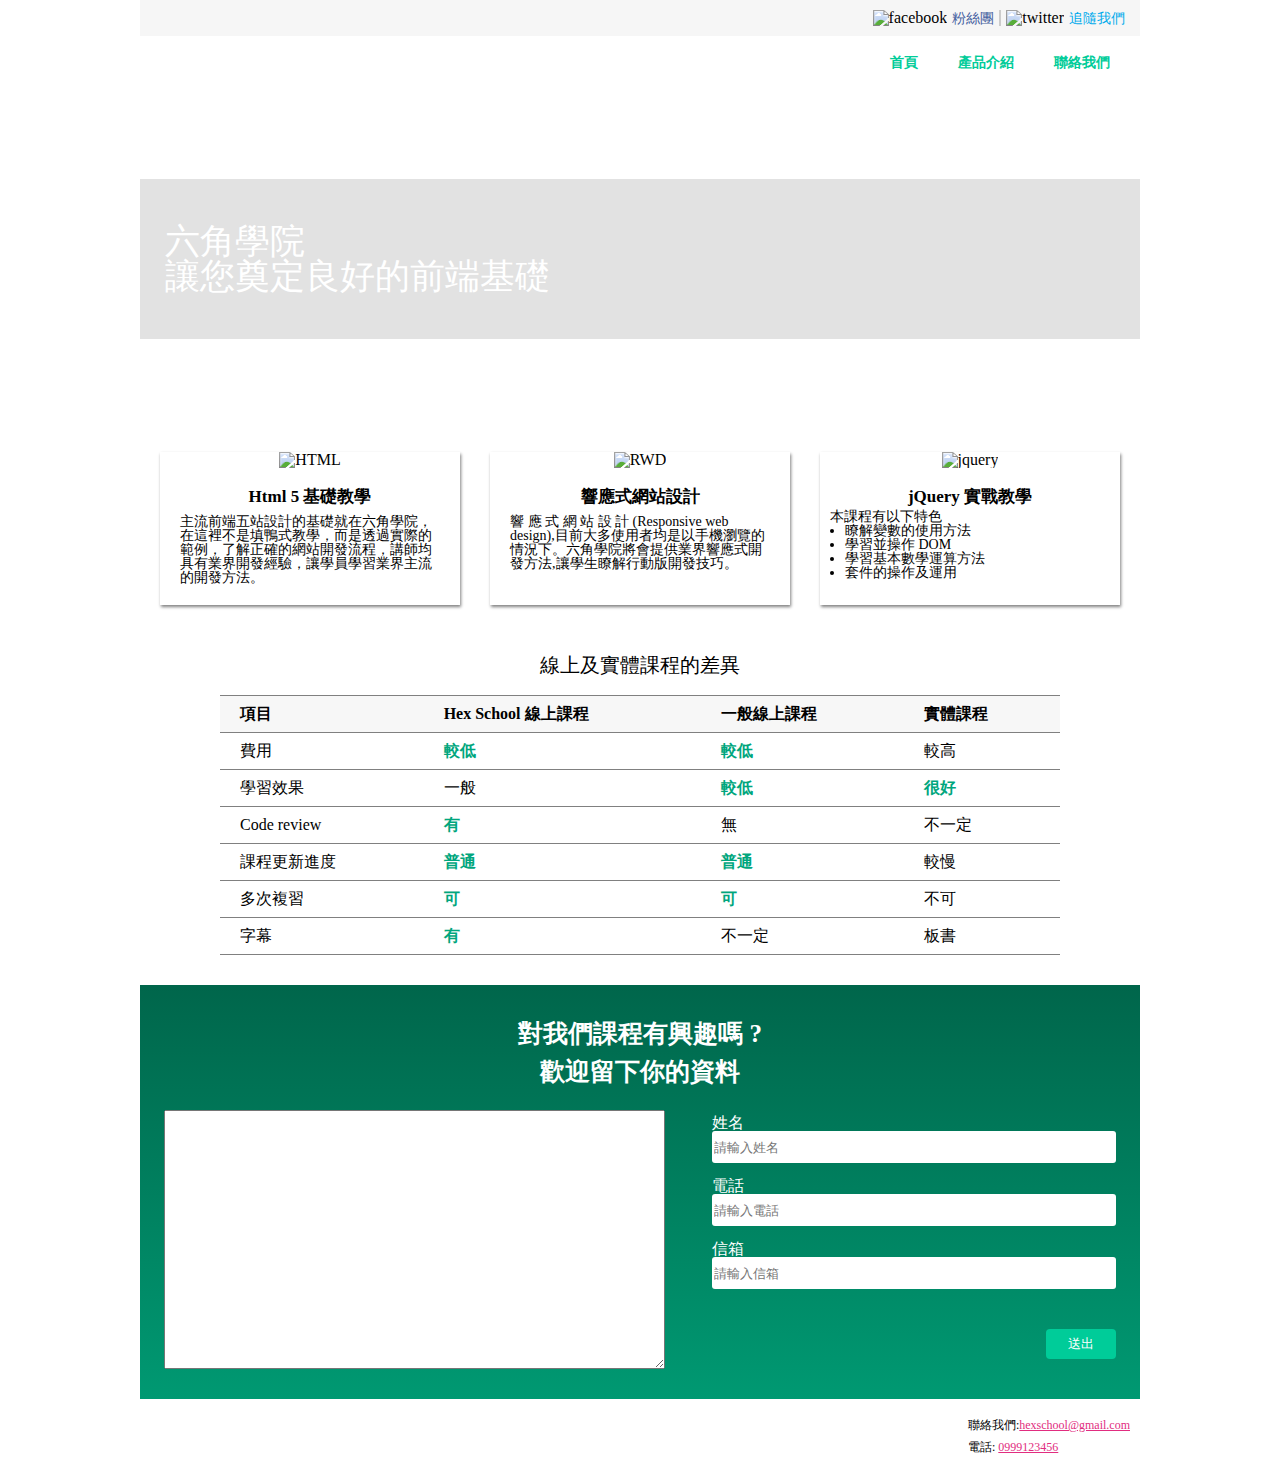
==== index.html @ 3ede61fe "Create index.html" ====
<!DOCTYPE html>
<html lang="en">
  <head>
    <meta charset="UTF-8" />
    <meta http-equiv="X-UA-Compatible" content="IE=edge" />
    <meta name="viewport" content="width=device-width, initial-scale=1.0" />
    <title>最終作業html</title>
    <link rel="stylesheet" href="L1.css" />
    <link rel="shortcut icon" href="https://www.hexschool.com/favicon.ico" />
  </head>
  <body>
    <div class="wrap">
      <div class="topbar">
        <ul class="fan">
          <div class="fb">
            <li>
              <img
                src="https://raw.githubusercontent.com/hexschool/HTMLHWSource/master/singlePage/facebookIcon.png"
                alt="facebook"
              /><a href="#">粉絲團</a>
            </li>
          </div>
          <div class="tw">
            <li>
              <img
                src="https://raw.githubusercontent.com/hexschool/HTMLHWSource/master/singlePage/twitterIcon.png"
                alt="twitter"
              /><a href="#">追隨我們</a>
            </li>
          </div>
        </ul>
      </div>
      <div class="menu">
        <h1><a href="">Hex School</a></h1>
        <ul>
          <li><a href="">首頁</a></li>
          <li><a href="">產品介紹</a></li>
          <li><a href="">聯絡我們</a></li>
        </ul>
      </div>
      <div class="background">
        <div class="slogon">
          <h2>六角學院 <br />讓您奠定良好的前端基礎</h2>
        </div>
      </div>
      <div class="content">
        <ul class="course">
          <li class="course-item">
            <img
              src="https://raw.githubusercontent.com/hexschool/HTMLHWSource/master/singlePage/html.png"
              alt="HTML"
            />
            <h2>Html 5 基礎教學</h2>
            <p>
              主流前端五站設計的基礎就在六角學院，在這裡不是填鴨式教學，而是透過實際的範例，了解正確的網站開發流程，講師均具有業界開發經驗，讓學員學習業界主流的開發方法。
            </p>
          </li>

          <li class="course-item">
            <img
              src="https://raw.githubusercontent.com/hexschool/HTMLHWSource/master/singlePage/rwd.png"
              alt="RWD"
            />
            <h2>響應式網站設計</h2>
            <p>
              響 應 式 網 站 設 計 (Responsive web
              design),目前大多使用者均是以手機瀏覽的情況下。六角學院將會提供業界響應式開發方法,讓學生瞭解行動版開發技巧。
            </p>
          </li>

          <li class="course-item">
            <img
              src="https://raw.githubusercontent.com/hexschool/HTMLHWSource/master/singlePage/jQuery.png"
              alt="jquery"
            />
            <h2>jQuery 實戰教學</h2>
            <ul class="item-list">
              <h3>本課程有以下特色</h3>
              <li>瞭解變數的使用方法</li>
              <li>學習並操作 DOM</li>
              <li>學習基本數學運算方法</li>
              <li>套件的操作及運用</li>
            </ul>
          </li>
        </ul>
      </div>
      <div class="table">
        <h2>線上及實體課程的差異</h2>
        <table class="price">
          <tr>
            <!-- tr列 -->
            <th>項目</th>
            <th>Hex School 線上課程</th>
            <th>一般線上課程</th>
            <th>實體課程</th>
          </tr>
          <!-- th標題欄位 -->
          <tr>
            <td>費用</td>
            <!--td欄-->
            <td class="green">較低</td>
            <td class="green">較低</td>
            <td>較高</td>
          </tr>
          <tr>
            <td>學習效果</td>
            <td>一般</td>
            <td class="green">較低</td>
            <td class="green">很好</td>
          </tr>
          <tr>
            <td>Code review</td>
            <td class="green">有</td>
            <td>無</td>
            <td>不一定</td>
          </tr>
          <tr>
            <td>課程更新進度</td>
            <td class="green">普通</td>
            <td class="green">普通</td>
            <td>較慢</td>
          </tr>
          <tr>
            <td>多次複習</td>
            <td class="green">可</td>
            <td class="green">可</td>
            <td>不可</td>
          </tr>
          <tr>
            <td>字幕</td>
            <td class="green">有</td>
            <td>不一定</td>
            <td>板書</td>
          </tr>
        </table>
      </div>
      <div class="form">
        <h2>
          對我們課程有興趣嗎 ?
          <br />
          歡迎留下你的資料
        </h2>

        <form action="/L1/L1.html">
          <div class="info">
            <textarea
              name="content-form"
              id="content-form"
              cols="60"
              rows="15"
            ></textarea>

            <div class="personal-info">
              <label for="name">姓名</label>
              <input
                placeholder="請輸入姓名"
                type="text"
                name="name"
                id="name"
              />
              <label for="tel">電話</label>
              <input placeholder="請輸入電話" type="text" name="tel" id="tel" />
              <label for="mail">信箱</label>
              <input
                placeholder="請輸入信箱"
                type="text"
                name="mail"
                id="mail"
              />
              <div class="btnarea">
                <input class="btn" type="submit" value="送出" />
              </div>
            </div>
          </div>
        </form>
      </div>

      <div class="footer">
        <div class="footerlogo">
          <h2><a href="">Hex school</a></h2>
        </div>
        <div class="footer-info">
          <ul>
            <li>聯絡我們:<a href="#">hexschool@gmail.com</a></li>
            <li>電話: <a href="#">0999123456</a></li>
          </ul>
        </div>
      </div>
    </div>
  </body>
</html>
---- L1.css ----
html,
body,
div,
span,
applet,
object,
iframe,
h1,
h2,
h3,
h4,
h5,
h6,
p,
blockquote,
pre,
a,
abbr,
acronym,
address,
big,
cite,
code,
del,
dfn,
em,
img,
ins,
kbd,
q,
s,
samp,
small,
strike,
strong,
sub,
sup,
tt,
var,
b,
u,
i,
center,
dl,
dt,
dd,
ol,
ul,
li,
fieldset,
form,
label,
legend,
table,
caption,
tbody,
tfoot,
thead,
tr,
th,
td,
article,
aside,
canvas,
details,
embed,
figure,
figcaption,
footer,
header,
hgroup,
menu,
nav,
output,
ruby,
section,
summary,
time,
mark,
audio,
video {
  margin: 0;
  padding: 0;
  border: 0;
  font-size: 100%;
  font: inherit;
  vertical-align: baseline;
}
/* HTML5 display-role reset for older browsers */
article,
aside,
details,
figcaption,
figure,
footer,
header,
hgroup,
menu,
nav,
section {
  display: block;
}
body {
  line-height: 1;
}
ol,
ul {
  list-style: none;
}
blockquote,
q {
  quotes: none;
}
blockquote:before,
blockquote:after,
q:before,
q:after {
  content: '';
  content: none;
}
table {
  border-collapse: collapse;
  border-spacing: 0;
}
/* 
* {
  outline: 1px solid black;
} */

.wrap {
  width: 1000px;
  margin: 0 auto;
  display: flex;
  flex-direction: column;
}
.fan {
  display: flex;
  justify-content: flex-end;
  background-color: #f6f6f6;
  padding: 10px 15px;
}
.fan img {
  vertical-align: text-bottom;
  margin-right: 5px;
}
.fan li a {
  text-decoration: none;
  font-size: 14px;
}
.fb {
  padding-right: 5px;
  border-right: 2px solid #cccccc;
}
.tw {
  padding-left: 5px;
}
.fb a {
  color: #4460a0;
}
.tw a {
  color: #00aaec;
}
.fan a:hover {
  color: red;
}
.menu {
  display: flex;
  justify-content: space-between;
  align-items: flex-end;
  padding: 0 10px;
}
.menu h1 a {
  width: 244px;
  height: 50px;
  display: block;
  background-image: url('https://raw.githubusercontent.com/hexschool/HTMLHWSource/master/singlePage/logo.png');
  background-repeat: no-repeat;
  text-indent: 101%; /*縮排*/
  overflow: hidden;
  white-space: nowrap;
}
.menu ul {
  display: flex;
  justify-content: center;
  height: 50px;
}
.menu ul li {
  padding: 10px 0;
}
.menu li a {
  display: block;
  font-weight: bold;
  font-size: 14px;
  margin: 0 10px;
  padding: 10px 10px;
  text-decoration: none;
  color: #00cc99;
}

.menu li a:hover {
  border-bottom: 3px solid #00cc99;
}

.background {
  width: 1000px;
  height: 346px;
  background: url('https://raw.githubusercontent.com/hexschool/HTMLHWSource/master/singlePage/banner.png');
  display: flex;
  flex-direction: column;
  justify-content: center;
}
.slogon {
  width: 1000px;
  height: 160px;
  background-color: rgba(0, 0, 0, 0.115);
  display: flex;
  flex-direction: column;
  justify-content: center;
}
.slogon h2 {
  color: white;
  font-size: 35px;
  padding-left: 25px;
}
.content {
  padding: 20px;
}
.course {
  display: flex;
  justify-content: space-between;
}
.course-item {
  width: 300px;
  display: flex;
  flex-direction: column;
  align-items: center;
  box-shadow: 1px 2px 3px gray;
}

.course-item p {
  padding: 0 20px;
  margin: 5px 0 20px 0;
  font-size: 14px;
}

.course-item h2 {
  padding: 5px 0;
  font-size: 17px;
  font-weight: bold;
  margin-top: 15px;
}

.course-item h3 {
  margin-left: -15px;
  font-size: 14px;
}

.item-list {
  font-size: 14px;
  width: 250px;
  list-style: disc;
  text-align: left;
}
.table {
  margin: 0 auto;
  margin: 30px 0;
  display: flex;
  flex-direction: column;
  align-items: center;
}
.table h2 {
  margin-bottom: 20px;
  font-size: 20px;
}
.price {
  width: 840px;
  font-size: 16px;
}
.price tr {
  border-top: 1px solid gray;
  border-bottom: 1px solid gray;
  padding: 10px;
}
.price th {
  background: #f7f7f7;
  font-weight: bold;
}
.price th,
td {
  text-align: left;
  padding: 10px 20px;
}
.green {
  color: #00a67d;
  font-weight: bold;
}
.form {
  width: 1000px;
  background: linear-gradient(#00664b, #009972);
  padding: 30px 0px;
  color: #fff;
}
.form h2 {
  margin-bottom: 20px;
  text-align: center;
  line-height: 1.5;
  font-size: 25px;
  font-weight: bold;
}
.info {
  display: flex;
  justify-content: space-around;
  width: 1000px;
}
.personal-info {
  display: flex;
  flex-direction: column;
}

.personal-info input {
  width: 400px;
  height: 30px;
  margin-bottom: 10px;
  border-radius: 3px;
  border: 0px solid #007659;
}
.personal-info label {
  margin: 5px 0 0 0;
  display: flex;
}
.personal-info .btn {
  margin-top: 30px;
  width: 70px;
  height: 30px;
  border-radius: 4px;
  border: 0px solid #00cc99;
  color: white;
  background: #00cc99;
  cursor: pointer;
}
.btn:hover {
  background: white;
  color: #00cc99;
}
.personal-info .btnarea {
  display: flex;
  justify-content: flex-end;
}

.footer {
  display: flex;
  justify-content: space-between;
  padding: 10px;
}
.footerlogo h2 a {
  width: 171px;
  height: 36px;
  display: block;
  background-image: url('https://raw.githubusercontent.com/hexschool/HTMLHWSource/master/singlePage/footerLogo.png');
  text-indent: 101%; /*縮排*/
  overflow: hidden;
  white-space: nowrap;
}
.footer-info li {
  font-size: 12px;
  margin: 10px 0;
}
.footer-info a {
  color: #e12d80;
}
.footer-info a:hover {
  color: blue;
}
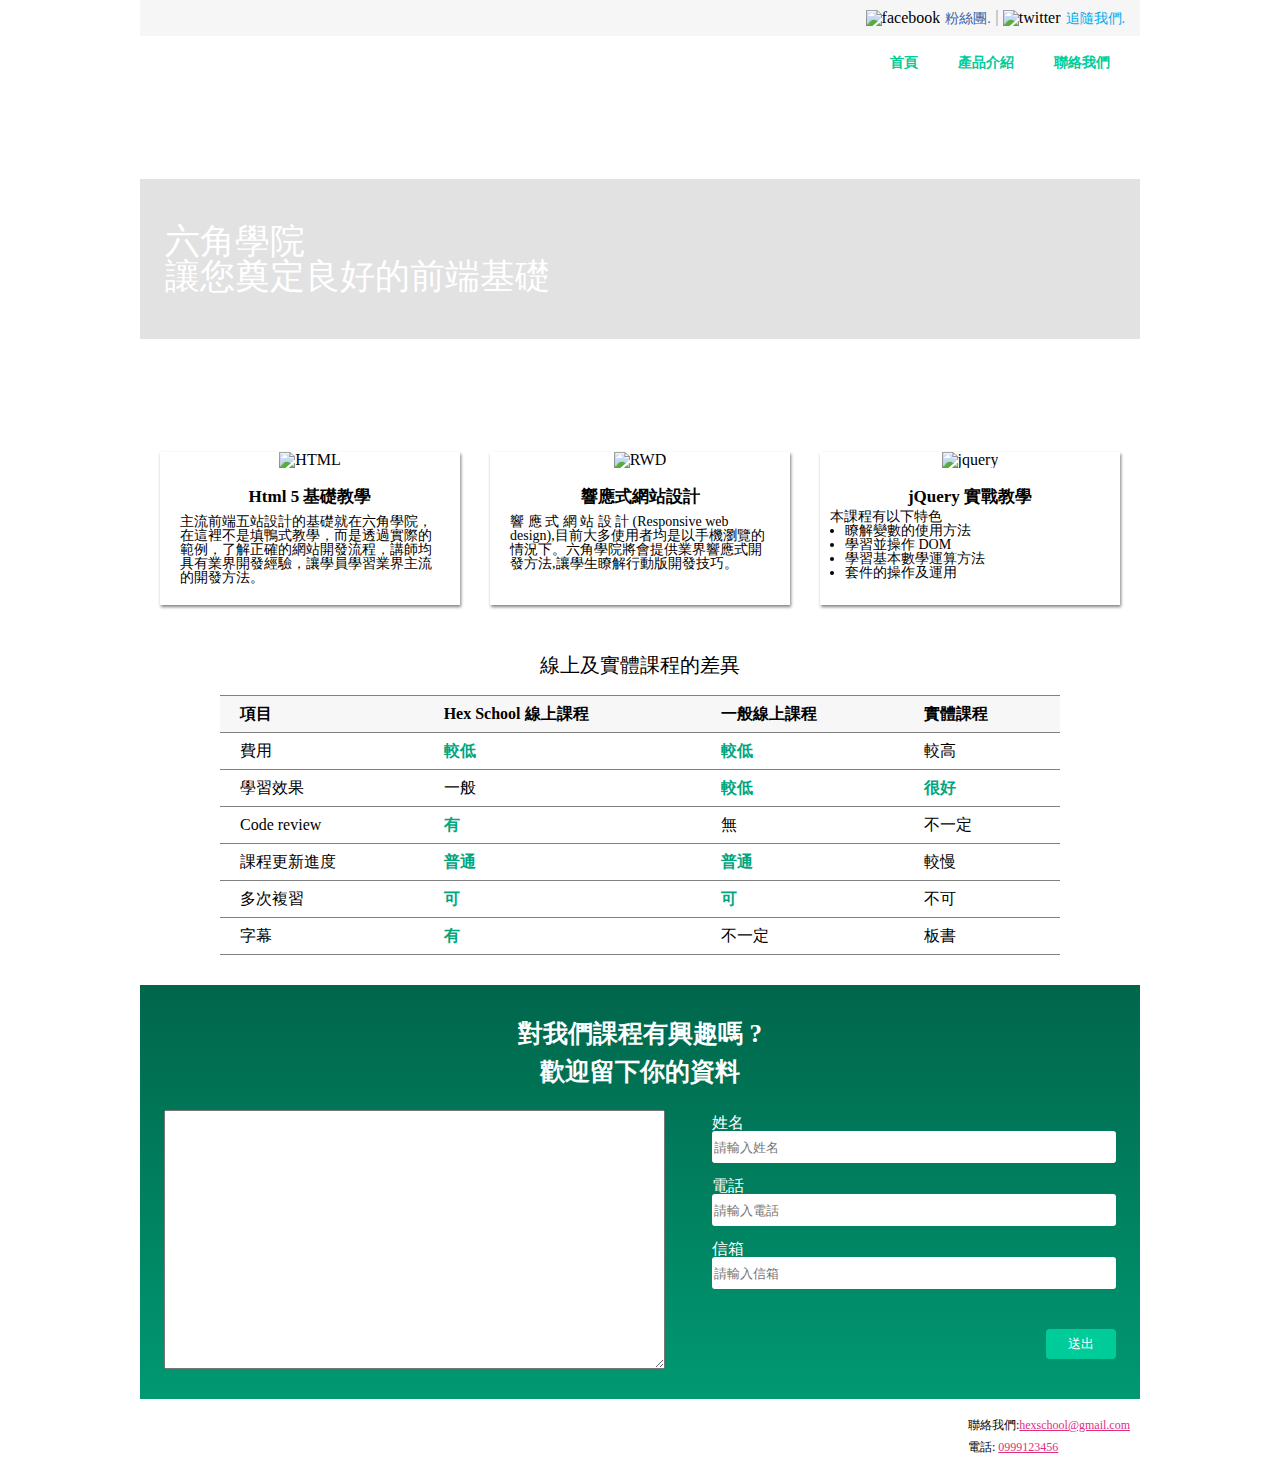
==== commit c66d7279: "Update index.html" ====
--- a/index.html
+++ b/index.html
@@ -17,7 +17,7 @@
               <img
                 src="https://raw.githubusercontent.com/hexschool/HTMLHWSource/master/singlePage/facebookIcon.png"
                 alt="facebook"
-              /><a href="#">粉絲團</a>
+              /><a href="#">粉絲團.</a>
             </li>
           </div>
           <div class="tw">
@@ -25,7 +25,7 @@
               <img
                 src="https://raw.githubusercontent.com/hexschool/HTMLHWSource/master/singlePage/twitterIcon.png"
                 alt="twitter"
-              /><a href="#">追隨我們</a>
+              /><a href="#">追隨我們.</a>
             </li>
           </div>
         </ul>
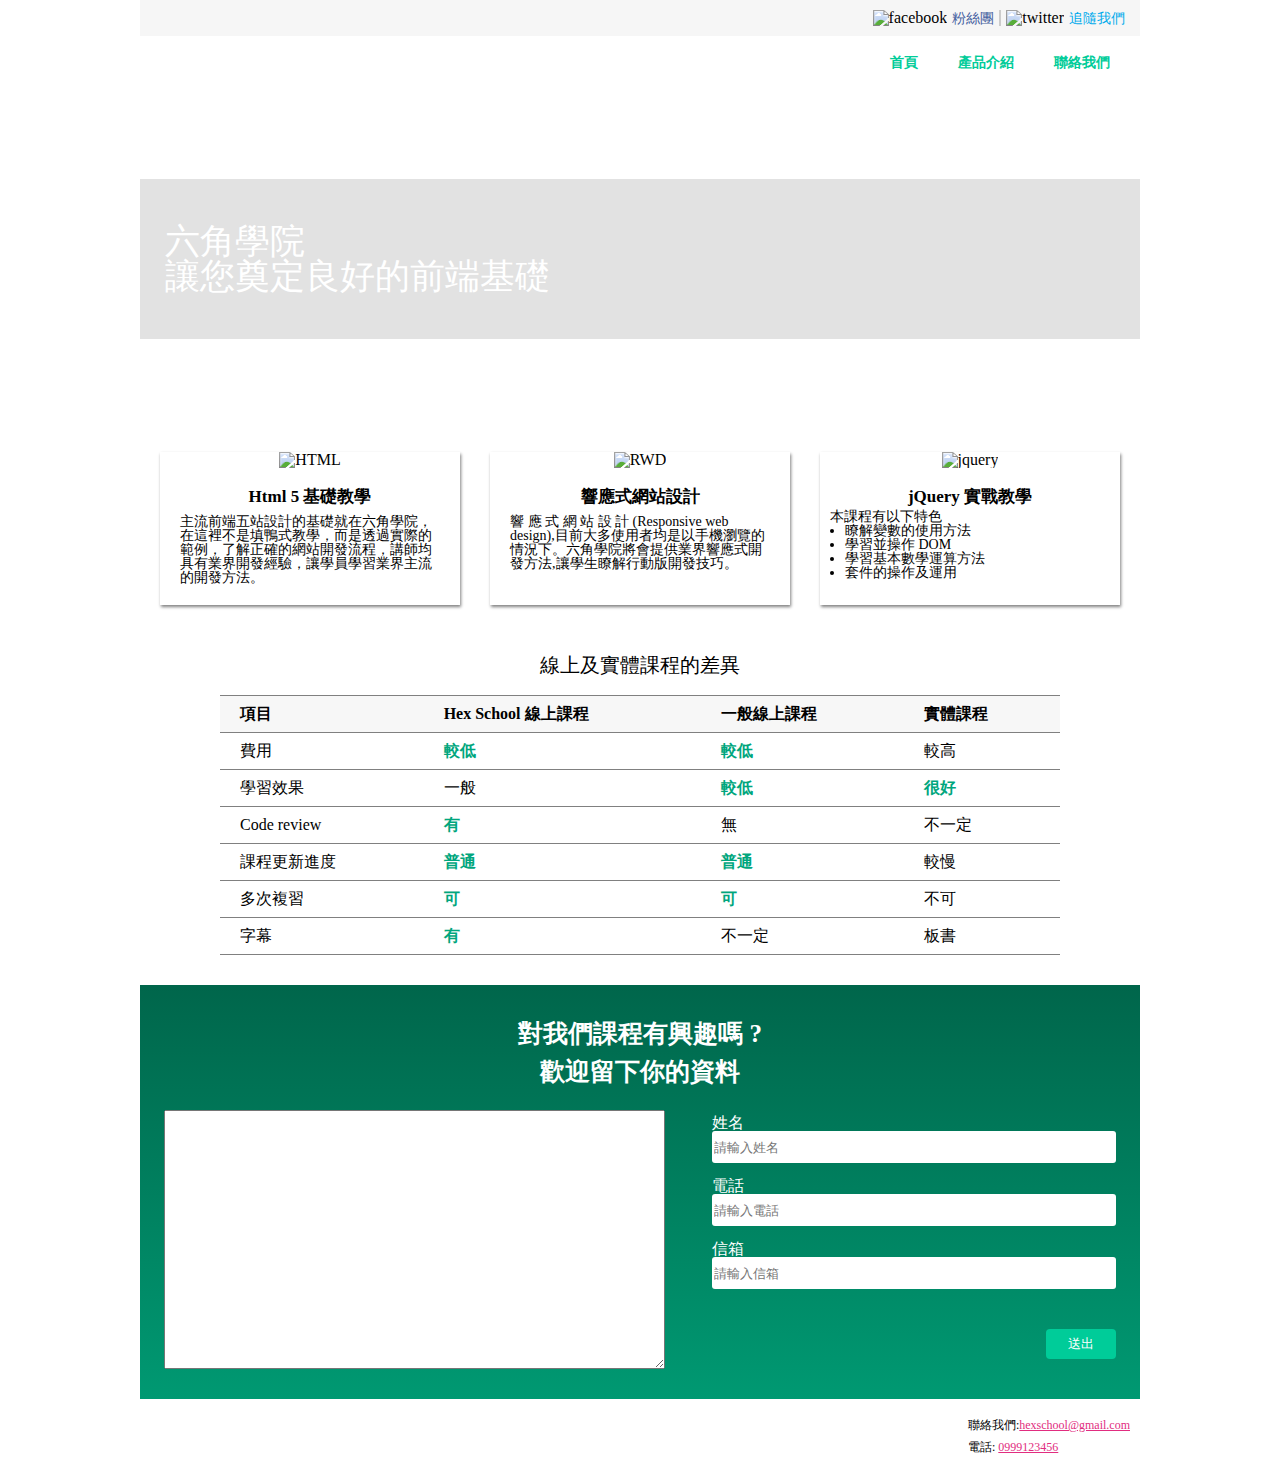
==== commit c30c4461: "Update index.html" ====
--- a/index.html
+++ b/index.html
@@ -17,7 +17,7 @@
               <img
                 src="https://raw.githubusercontent.com/hexschool/HTMLHWSource/master/singlePage/facebookIcon.png"
                 alt="facebook"
-              /><a href="#">粉絲團.</a>
+              /><a href="#">粉絲團</a>
             </li>
           </div>
           <div class="tw">
@@ -25,7 +25,7 @@
               <img
                 src="https://raw.githubusercontent.com/hexschool/HTMLHWSource/master/singlePage/twitterIcon.png"
                 alt="twitter"
-              /><a href="#">追隨我們.</a>
+              /><a href="#">追隨我們</a>
             </li>
           </div>
         </ul>
